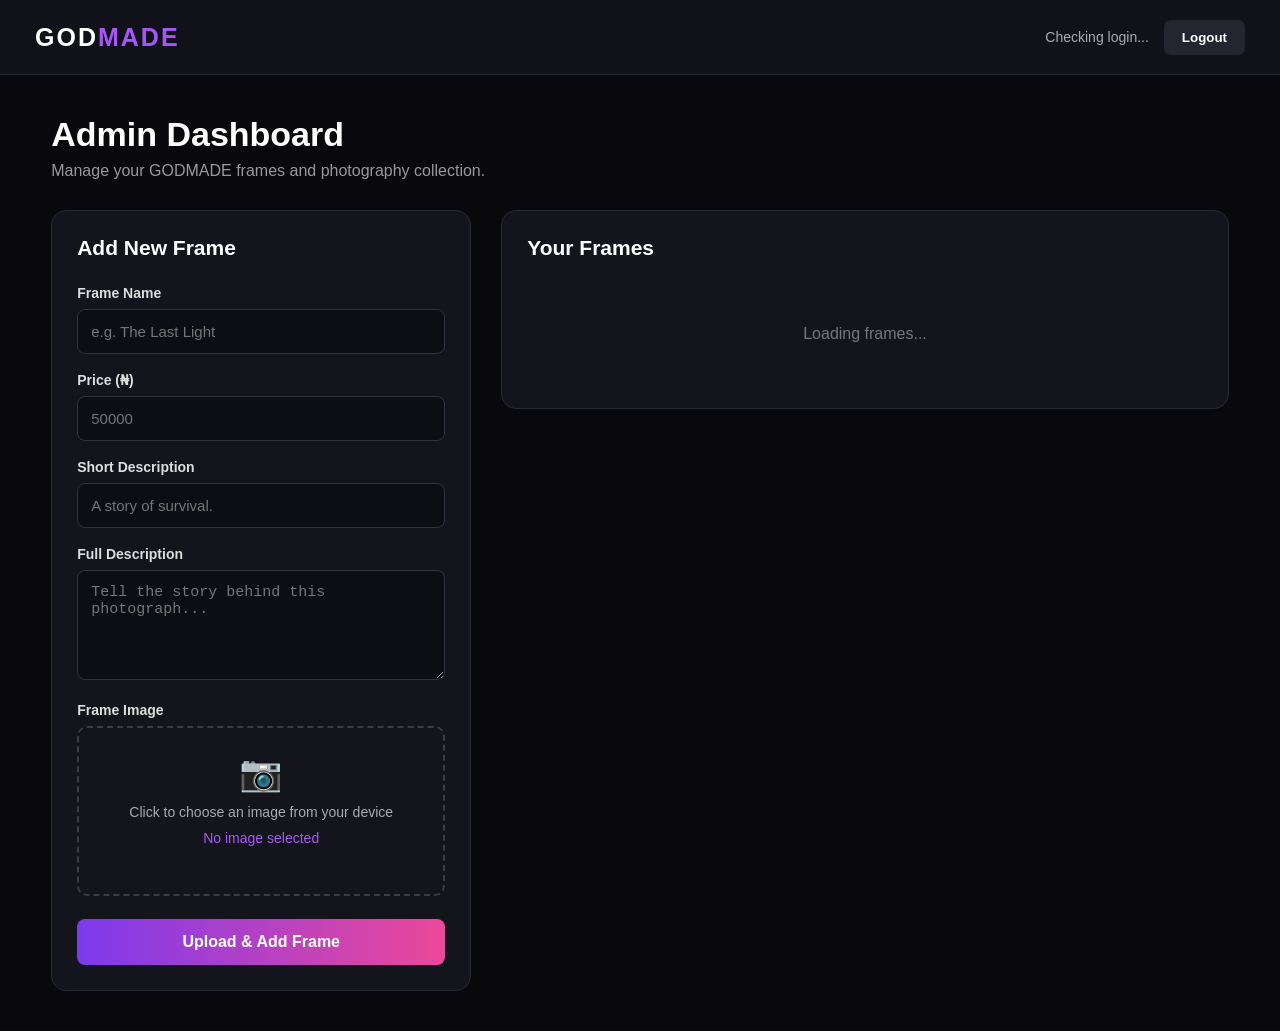
==== admin/dashboard.html @ 9c719729 "push" ====
<!DOCTYPE html>
<html lang="en">

<head>

    <meta charset="UTF-8">

    <meta
        name="viewport"
        content="width=device-width, initial-scale=1.0"
    >

    <title>GODMADE — Admin Dashboard</title>


    <style>

        * {
            box-sizing: border-box;
            margin: 0;
            padding: 0;
        }


        body {
            min-height: 100vh;
            background: #08080d;
            color: #fff;
            font-family: Arial, sans-serif;
        }


        /* =========================================
           HEADER
        ========================================= */

        header {
            height: 75px;

            display: flex;
            align-items: center;
            justify-content: space-between;

            padding: 0 35px;

            background: #11111a;

            border-bottom: 1px solid #292936;

            position: sticky;
            top: 0;

            z-index: 100;
        }


        .logo {
            font-size: 25px;
            font-weight: 800;
            letter-spacing: 2px;
        }


        .logo span {
            color: #a855f7;
        }


        .header-right {
            display: flex;
            align-items: center;
            gap: 15px;
        }


        .admin-email {
            color: #aaa;
            font-size: 14px;
        }


        .logout-btn {
            border: none;

            background: #252531;

            color: white;

            padding: 10px 18px;

            border-radius: 7px;

            cursor: pointer;

            font-weight: 600;
        }


        .logout-btn:hover {
            background: #333342;
        }


        /* =========================================
           MAIN
        ========================================= */

        main {
            width: 92%;
            max-width: 1200px;

            margin: 40px auto;
        }


        .page-title {
            margin-bottom: 30px;
        }


        .page-title h1 {
            font-size: 34px;
            margin-bottom: 8px;
        }


        .page-title p {
            color: #999;
        }


        /* =========================================
           DASHBOARD GRID
        ========================================= */

        .dashboard-grid {
            display: grid;

            grid-template-columns: 420px 1fr;

            gap: 30px;

            align-items: start;
        }


        /* =========================================
           CARDS
        ========================================= */

        .card {
            background: #14141d;

            border: 1px solid #292936;

            border-radius: 15px;

            padding: 25px;
        }


        .card h2 {
            font-size: 21px;

            margin-bottom: 25px;
        }


        /* =========================================
           FORM
        ========================================= */

        .form-group {
            margin-bottom: 18px;
        }


        label {
            display: block;

            margin-bottom: 8px;

            font-size: 14px;

            color: #ddd;

            font-weight: 600;
        }


        input,
        textarea {

            width: 100%;

            background: #0d0d14;

            border: 1px solid #33333f;

            color: white;

            border-radius: 8px;

            padding: 13px;

            font-size: 15px;

            outline: none;
        }


        input:focus,
        textarea:focus {

            border-color: #8b5cf6;
        }


        textarea {

            min-height: 110px;

            resize: vertical;
        }


        /* =========================================
           IMAGE UPLOAD BOX
        ========================================= */

        .file-upload {

            position: relative;

            display: block;

            border: 2px dashed #3b3b49;

            border-radius: 10px;

            padding: 25px 15px;

            text-align: center;

            cursor: pointer;

            transition: 0.2s;

            min-height: 170px;

            overflow: hidden;
        }


        .file-upload:hover {

            border-color: #8b5cf6;

            background: #171720;
        }


        /*
           IMPORTANT:

           The file input is invisible,
           but it covers the entire upload box.

           This makes clicking anywhere inside
           the box open the Windows file picker.
        */

        .file-upload input[type="file"] {

            position: absolute;

            inset: 0;

            width: 100%;

            height: 100%;

            opacity: 0;

            cursor: pointer;

            z-index: 20;

            padding: 0;

            border: none;
        }


        .upload-icon {

            font-size: 35px;

            margin-bottom: 10px;

            pointer-events: none;
        }


        .file-text {

            color: #aaa;

            font-size: 14px;

            pointer-events: none;
        }


        .selected-file {

            margin-top: 10px;

            color: #a855f7;

            font-size: 14px;

            word-break: break-word;

            pointer-events: none;
        }


        /* =========================================
           IMAGE PREVIEW
        ========================================= */

        .image-preview {

            display: none;

            margin-top: 15px;

            border-radius: 10px;

            overflow: hidden;

            background: #09090e;

            border: 1px solid #292936;
        }


        .image-preview img {

            width: 100%;

            max-height: 280px;

            object-fit: contain;

            display: block;
        }


        /* =========================================
           UPLOAD BUTTON
        ========================================= */

        .upload-btn {

            width: 100%;

            padding: 14px;

            border: none;

            border-radius: 8px;

            background: linear-gradient(
                90deg,
                #7c3aed,
                #ec4899
            );

            color: white;

            font-size: 16px;

            font-weight: 700;

            cursor: pointer;

            margin-top: 5px;
        }


        .upload-btn:hover {

            opacity: 0.9;
        }


        .upload-btn:disabled {

            opacity: 0.5;

            cursor: not-allowed;
        }


        /* =========================================
           PROGRESS
        ========================================= */

        .progress-container {

            display: none;

            margin-top: 18px;
        }


        .progress-text {

            display: flex;

            justify-content: space-between;

            color: #aaa;

            font-size: 13px;

            margin-bottom: 7px;
        }


        .progress-bar {

            width: 100%;

            height: 8px;

            background: #292936;

            border-radius: 10px;

            overflow: hidden;
        }


        .progress-fill {

            width: 0%;

            height: 100%;

            background: linear-gradient(
                90deg,
                #7c3aed,
                #ec4899
            );

            transition: width 0.2s;
        }


        /* =========================================
           MESSAGES
        ========================================= */

        .message {

            margin-top: 15px;

            padding: 12px;

            border-radius: 7px;

            display: none;

            font-size: 14px;

            line-height: 1.5;
        }


        .message.success {

            display: block;

            background: rgba(
                34,
                197,
                94,
                0.12
            );

            color: #4ade80;

            border: 1px solid rgba(
                34,
                197,
                94,
                0.3
            );
        }


        .message.error {

            display: block;

            background: rgba(
                239,
                68,
                68,
                0.12
            );

            color: #f87171;

            border: 1px solid rgba(
                239,
                68,
                68,
                0.3
            );
        }


        /* =========================================
           FRAMES LIST
        ========================================= */

        .frames-list {

            display: grid;

            grid-template-columns:
                repeat(2, 1fr);

            gap: 18px;
        }


        .frame-item {

            background: #0d0d14;

            border: 1px solid #292936;

            border-radius: 12px;

            overflow: hidden;
        }


        .frame-item-image {

            width: 100%;

            height: 190px;

            background: #050509;
        }


        .frame-item-image img {

            width: 100%;

            height: 100%;

            object-fit: cover;

            display: block;
        }


        .frame-item-info {

            padding: 15px;
        }


        .frame-item-info h3 {

            font-size: 17px;

            margin-bottom: 6px;
        }


        .frame-item-price {

            color: #a855f7;

            font-weight: 700;

            margin-bottom: 7px;
        }


        .frame-item-tagline {

            color: #ddd;

            font-size: 13px;

            margin-bottom: 8px;
        }


        .frame-item-description {

            color: #999;

            font-size: 13px;

            line-height: 1.5;

            margin-bottom: 15px;
        }


        /* =========================================
           DELETE
        ========================================= */

        .delete-btn {

            width: 100%;

            border: 1px solid #5c2525;

            background: #241313;

            color: #ff7777;

            padding: 9px;

            border-radius: 7px;

            cursor: pointer;
        }


        .delete-btn:hover {

            background: #351818;
        }


        /* =========================================
           EMPTY / LOADING
        ========================================= */

        .empty,
        .loading {

            color: #777;

            text-align: center;

            padding: 40px 10px;

            grid-column: 1 / -1;
        }


        /* =========================================
           RESPONSIVE
        ========================================= */

        @media (max-width: 900px) {

            .dashboard-grid {

                grid-template-columns: 1fr;
            }

        }


        @media (max-width: 600px) {

            header {

                padding: 0 15px;
            }


            .admin-email {

                display: none;
            }


            main {

                width: 94%;

                margin: 25px auto;
            }


            .page-title h1 {

                font-size: 27px;
            }


            .card {

                padding: 18px;
            }


            .frames-list {

                grid-template-columns: 1fr;
            }

        }

    </style>



<style>
.file-upload {
  position: relative;
  display: block;
  border: 2px dashed #3b3b49;
  border-radius: 10px;
  padding: 25px 15px;
  text-align: center;
  cursor: pointer;
  transition: 0.2s;
  min-height: 170px;
}

.file-upload:hover {
  border-color: #8b5cf6;
  background: #171720;
}

.file-upload input[type="file"] {
  position: absolute;
  width: 100%;
  height: 100%;
  inset: 0;
  opacity: 0;
  cursor: pointer;
  z-index: 10;
}

.upload-icon {
  font-size: 35px;
  margin-bottom: 10px;
  pointer-events: none;
}

.file-text {
  color: #aaa;
  font-size: 14px;
  pointer-events: none;
}

.selected-file {
  margin-top: 10px;
  color: #a855f7;
  font-size: 14px;
  word-break: break-word;
  pointer-events: none;
}

.image-preview {
  display: none;
  margin-top: 15px;
  border-radius: 10px;
  overflow: hidden;
  background: #09090e;
  border: 1px solid #292936;
}

.image-preview img {
  width: 100%;
  max-height: 280px;
  object-fit: contain;
  display: block;
}

</style>
</head>


<body>


    <!-- =========================================
         HEADER
    ========================================== -->

    <header>

        <div class="logo">

            GOD<span>MADE</span>

        </div>


        <div class="header-right">

            <div
                class="admin-email"
                id="adminEmail"
            >
                Checking login...
            </div>


            <button
                class="logout-btn"
                id="logoutBtn"
                type="button"
            >
                Logout
            </button>

        </div>

    </header>


    <!-- =========================================
         MAIN
    ========================================== -->

    <main>


        <div class="page-title">

            <h1>
                Admin Dashboard
            </h1>

            <p>
                Manage your GODMADE frames and photography collection.
            </p>

        </div>


        <div class="dashboard-grid">


            <!-- =========================================
                 ADD FRAME
            ========================================== -->

            <section class="card">

                <h2>
                    Add New Frame
                </h2>


                <form id="frameForm">


                    <!-- FRAME NAME -->

                    <div class="form-group">

                        <label for="frameName">
                            Frame Name
                        </label>

                        <input
                            type="text"
                            id="frameName"
                            placeholder="e.g. The Last Light"
                            required
                        >

                    </div>


                    <!-- PRICE -->

                    <div class="form-group">

                        <label for="framePrice">
                            Price (₦)
                        </label>

                        <input
                            type="number"
                            id="framePrice"
                            placeholder="50000"
                            min="0"
                            required
                        >

                    </div>


                    <!-- SHORT DESCRIPTION -->

                    <div class="form-group">

                        <label for="frameTagline">
                            Short Description
                        </label>

                        <input
                            type="text"
                            id="frameTagline"
                            placeholder="A story of survival."
                            required
                        >

                    </div>


                    <!-- FULL DESCRIPTION -->

                    <div class="form-group">

                        <label for="frameDescription">
                            Full Description
                        </label>

                        <textarea
                            id="frameDescription"
                            placeholder="Tell the story behind this photograph..."
                            required
                        ></textarea>

                    </div>


                    <!-- =====================================
                         FRAME IMAGE
                    ====================================== -->

                    <div class="form-group">

                        <label for="frameImage">
                            Frame Image
                        </label>


                        <div
                            class="file-upload"
                            id="fileUploadBox"
                        >


                            <!-- REAL FILE INPUT -->

                            <input
                                type="file"
                                id="frameImage"
                                accept="image/jpeg,image/png,image/webp,image/jpg"
                                required
                            >


                            <div class="upload-icon">
                                📷
                            </div>


                            <div class="file-text">
                                Click to choose an image from your device
                            </div>


                            <div
                                class="selected-file"
                                id="selectedFile"
                            >
                                No image selected
                            </div>


                        </div>


                        <!-- IMAGE PREVIEW -->

                        <div
                            class="image-preview"
                            id="imagePreview"
                        >

                            <img
                                id="previewImage"
                                src=""
                                alt="Image Preview"
                            >

                        </div>

                    </div>


                    <!-- =====================================
                         UPLOAD BUTTON
                    ====================================== -->

                    <button
                        type="submit"
                        class="upload-btn"
                        id="uploadBtn"
                    >
                        Upload &amp; Add Frame
                    </button>


                    <!-- =====================================
                         PROGRESS
                    ====================================== -->

                    <div
                        class="progress-container"
                        id="progressContainer"
                    >

                        <div class="progress-text">

                            <span id="progressStatus">
                                Preparing...
                            </span>

                            <span id="progressPercent">
                                0%
                            </span>

                        </div>


                        <div class="progress-bar">

                            <div
                                class="progress-fill"
                                id="progressFill"
                            ></div>

                        </div>

                    </div>


                    <!-- =====================================
                         MESSAGE
                    ====================================== -->

                    <div
                        class="message"
                        id="message"
                    ></div>


                </form>

            </section>


            <!-- =========================================
                 EXISTING FRAMES
            ========================================== -->

            <section class="card">

                <h2>
                    Your Frames
                </h2>


                <div
                    class="frames-list"
                    id="framesList"
                >

                    <div class="loading">
                        Loading frames...
                    </div>

                </div>

            </section>


        </div>

    </main>


    <!-- =========================================
         ADMIN JAVASCRIPT
    ========================================== -->

    <script
        type="module"
        src="../js/admin.js"
    ></script>


</body>

</html>
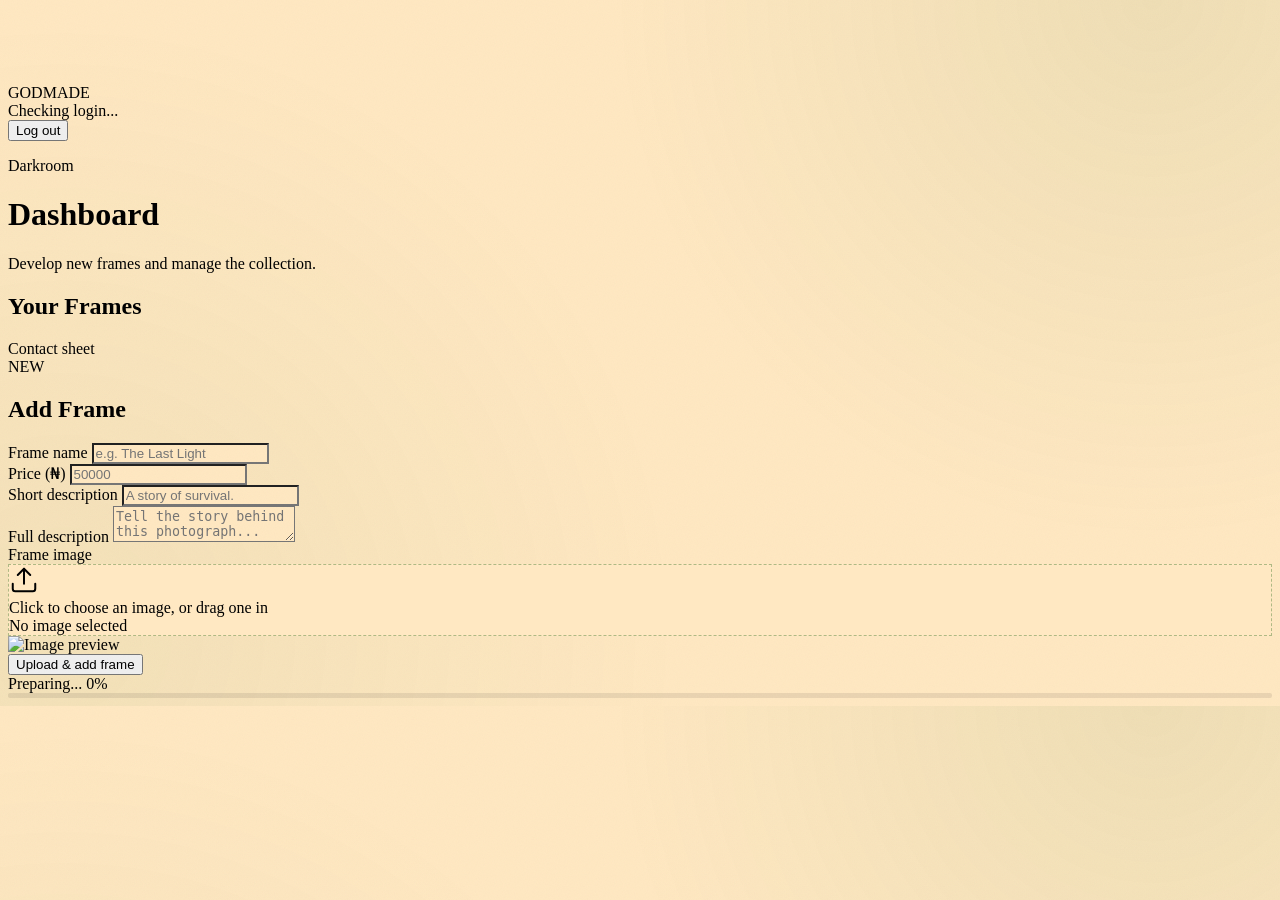
==== commit dbbacff3: "push" ====
--- a/admin/dashboard.html
+++ b/admin/dashboard.html
@@ -1,1112 +1,747 @@
- <!DOCTYPE html>
+<!DOCTYPE html>
 <html lang="en">
-
 <head>
-
-    <meta charset="UTF-8">
-
-    <meta
-        name="viewport"
-        content="width=device-width, initial-scale=1.0"
-    >
-
-    <title>GODMADE — Admin Dashboard</title>
-
-
-    <style>
-
-        * {
-            box-sizing: border-box;
-            margin: 0;
-            padding: 0;
-        }
-
-
-        body {
-            min-height: 100vh;
-            background: #08080d;
-            color: #fff;
-            font-family: Arial, sans-serif;
-        }
-
-
-        /* =========================================
-           HEADER
-        ========================================= */
-
-        header {
-            height: 75px;
-
-            display: flex;
-            align-items: center;
-            justify-content: space-between;
-
-            padding: 0 35px;
-
-            background: #11111a;
-
-            border-bottom: 1px solid #292936;
-
-            position: sticky;
-            top: 0;
-
-            z-index: 100;
-        }
-
-
-        .logo {
-            font-size: 25px;
-            font-weight: 800;
-            letter-spacing: 2px;
-        }
-
-
-        .logo span {
-            color: #a855f7;
-        }
-
-
-        .header-right {
-            display: flex;
-            align-items: center;
-            gap: 15px;
-        }
-
-
-        .admin-email {
-            color: #aaa;
-            font-size: 14px;
-        }
-
-
-        .logout-btn {
-            border: none;
-
-            background: #252531;
-
-            color: white;
-
-            padding: 10px 18px;
-
-            border-radius: 7px;
-
-            cursor: pointer;
-
-            font-weight: 600;
-        }
-
-
-        .logout-btn:hover {
-            background: #333342;
-        }
-
-
-        /* =========================================
-           MAIN
-        ========================================= */
-
-        main {
-            width: 92%;
-            max-width: 1200px;
-
-            margin: 40px auto;
-        }
-
-
-        .page-title {
-            margin-bottom: 30px;
-        }
-
-
-        .page-title h1 {
-            font-size: 34px;
-            margin-bottom: 8px;
-        }
-
-
-        .page-title p {
-            color: #999;
-        }
-
-
-        /* =========================================
-           DASHBOARD GRID
-        ========================================= */
-
-        .dashboard-grid {
-            display: grid;
-
-            grid-template-columns: 420px 1fr;
-
-            gap: 30px;
-
-            align-items: start;
-        }
-
-
-        /* =========================================
-           CARDS
-        ========================================= */
-
-        .card {
-            background: #14141d;
-
-            border: 1px solid #292936;
-
-            border-radius: 15px;
-
-            padding: 25px;
-        }
-
-
-        .card h2 {
-            font-size: 21px;
-
-            margin-bottom: 25px;
-        }
-
-
-        /* =========================================
-           FORM
-        ========================================= */
-
-        .form-group {
-            margin-bottom: 18px;
-        }
-
-
-        label {
-            display: block;
-
-            margin-bottom: 8px;
-
-            font-size: 14px;
-
-            color: #ddd;
-
-            font-weight: 600;
-        }
-
-
-        input,
-        textarea {
-
-            width: 100%;
-
-            background: #0d0d14;
-
-            border: 1px solid #33333f;
-
-            color: white;
-
-            border-radius: 8px;
-
-            padding: 13px;
-
-            font-size: 15px;
-
-            outline: none;
-        }
-
-
-        input:focus,
-        textarea:focus {
-
-            border-color: #8b5cf6;
-        }
-
-
-        textarea {
-
-            min-height: 110px;
-
-            resize: vertical;
-        }
-
-
-        /* =========================================
-           IMAGE UPLOAD BOX
-        ========================================= */
-
-        .file-upload {
-
-            position: relative;
-
-            display: block;
-
-            border: 2px dashed #3b3b49;
-
-            border-radius: 10px;
-
-            padding: 25px 15px;
-
-            text-align: center;
-
-            cursor: pointer;
-
-            transition: 0.2s;
-
-            min-height: 170px;
-
-            overflow: hidden;
-        }
-
-
-        .file-upload:hover {
-
-            border-color: #8b5cf6;
-
-            background: #171720;
-        }
-
-
-        /*
-           IMPORTANT:
-
-           The file input is invisible,
-           but it covers the entire upload box.
-
-           This makes clicking anywhere inside
-           the box open the Windows file picker.
-        */
-
-        .file-upload input[type="file"] {
-
-            position: absolute;
-
-            inset: 0;
-
-            width: 100%;
-
-            height: 100%;
-
-            opacity: 0;
-
-            cursor: pointer;
-
-            z-index: 20;
-
-            padding: 0;
-
-            border: none;
-        }
-
-
-        .upload-icon {
-
-            font-size: 35px;
-
-            margin-bottom: 10px;
-
-            pointer-events: none;
-        }
-
-
-        .file-text {
-
-            color: #aaa;
-
-            font-size: 14px;
-
-            pointer-events: none;
-        }
-
-
-        .selected-file {
-
-            margin-top: 10px;
-
-            color: #a855f7;
-
-            font-size: 14px;
-
-            word-break: break-word;
-
-            pointer-events: none;
-        }
-
-
-        /* =========================================
-           IMAGE PREVIEW
-        ========================================= */
-
-        .image-preview {
-
-            display: none;
-
-            margin-top: 15px;
-
-            border-radius: 10px;
-
-            overflow: hidden;
-
-            background: #09090e;
-
-            border: 1px solid #292936;
-        }
-
-
-        .image-preview img {
-
-            width: 100%;
-
-            max-height: 280px;
-
-            object-fit: contain;
-
-            display: block;
-        }
-
-
-        /* =========================================
-           UPLOAD BUTTON
-        ========================================= */
-
-        .upload-btn {
-
-            width: 100%;
-
-            padding: 14px;
-
-            border: none;
-
-            border-radius: 8px;
-
-            background: linear-gradient(
-                90deg,
-                #7c3aed,
-                #ec4899
-            );
-
-            color: white;
-
-            font-size: 16px;
-
-            font-weight: 700;
-
-            cursor: pointer;
-
-            margin-top: 5px;
-        }
-
-
-        .upload-btn:hover {
-
-            opacity: 0.9;
-        }
-
-
-        .upload-btn:disabled {
-
-            opacity: 0.5;
-
-            cursor: not-allowed;
-        }
-
-
-        /* =========================================
-           PROGRESS
-        ========================================= */
-
-        .progress-container {
-
-            display: none;
-
-            margin-top: 18px;
-        }
-
-
-        .progress-text {
-
-            display: flex;
-
-            justify-content: space-between;
-
-            color: #aaa;
-
-            font-size: 13px;
-
-            margin-bottom: 7px;
-        }
-
-
-        .progress-bar {
-
-            width: 100%;
-
-            height: 8px;
-
-            background: #292936;
-
-            border-radius: 10px;
-
-            overflow: hidden;
-        }
-
-
-        .progress-fill {
-
-            width: 0%;
-
-            height: 100%;
-
-            background: linear-gradient(
-                90deg,
-                #7c3aed,
-                #ec4899
-            );
-
-            transition: width 0.2s;
-        }
-
-
-        /* =========================================
-           MESSAGES
-        ========================================= */
-
-        .message {
-
-            margin-top: 15px;
-
-            padding: 12px;
-
-            border-radius: 7px;
-
-            display: none;
-
-            font-size: 14px;
-
-            line-height: 1.5;
-        }
-
-
-        .message.success {
-
-            display: block;
-
-            background: rgba(
-                34,
-                197,
-                94,
-                0.12
-            );
-
-            color: #4ade80;
-
-            border: 1px solid rgba(
-                34,
-                197,
-                94,
-                0.3
-            );
-        }
-
-
-        .message.error {
-
-            display: block;
-
-            background: rgba(
-                239,
-                68,
-                68,
-                0.12
-            );
-
-            color: #f87171;
-
-            border: 1px solid rgba(
-                239,
-                68,
-                68,
-                0.3
-            );
-        }
-
-
-        /* =========================================
-           FRAMES LIST
-        ========================================= */
-
-        .frames-list {
-
-            display: grid;
-
-            grid-template-columns:
-                repeat(2, 1fr);
-
-            gap: 18px;
-        }
-
-
-        .frame-item {
-
-            background: #0d0d14;
-
-            border: 1px solid #292936;
-
-            border-radius: 12px;
-
-            overflow: hidden;
-        }
-
-
-        .frame-item-image {
-
-            width: 100%;
-
-            height: 190px;
-
-            background: #050509;
-        }
-
-
-        .frame-item-image img {
-
-            width: 100%;
-
-            height: 100%;
-
-            object-fit: cover;
-
-            display: block;
-        }
-
-
-        .frame-item-info {
-
-            padding: 15px;
-        }
-
-
-        .frame-item-info h3 {
-
-            font-size: 17px;
-
-            margin-bottom: 6px;
-        }
-
-
-        .frame-item-price {
-
-            color: #a855f7;
-
-            font-weight: 700;
-
-            margin-bottom: 7px;
-        }
-
-
-        .frame-item-tagline {
-
-            color: #ddd;
-
-            font-size: 13px;
-
-            margin-bottom: 8px;
-        }
-
-
-        .frame-item-description {
-
-            color: #999;
-
-            font-size: 13px;
-
-            line-height: 1.5;
-
-            margin-bottom: 15px;
-        }
-
-
-        /* =========================================
-           DELETE
-        ========================================= */
-
-        .delete-btn {
-
-            width: 100%;
-
-            border: 1px solid #5c2525;
-
-            background: #241313;
-
-            color: #ff7777;
-
-            padding: 9px;
-
-            border-radius: 7px;
-
-            cursor: pointer;
-        }
-
-
-        .delete-btn:hover {
-
-            background: #351818;
-        }
-
-
-        /* =========================================
-           EMPTY / LOADING
-        ========================================= */
-
-        .empty,
-        .loading {
-
-            color: #777;
-
-            text-align: center;
-
-            padding: 40px 10px;
-
-            grid-column: 1 / -1;
-        }
-
-
-        /* =========================================
-           RESPONSIVE
-        ========================================= */
-
-        @media (max-width: 900px) {
-
-            .dashboard-grid {
-
-                grid-template-columns: 1fr;
-            }
-
-        }
-
-
-        @media (max-width: 600px) {
-
-            header {
-
-                padding: 0 15px;
-            }
-
-
-            .admin-email {
-
-                display: none;
-            }
-
-
-            main {
-
-                width: 94%;
-
-                margin: 25px auto;
-            }
-
-
-            .page-title h1 {
-
-                font-size: 27px;
-            }
-
-
-            .card {
-
-                padding: 18px;
-            }
-
-
-            .frames-list {
-
-                grid-template-columns: 1fr;
-            }
-
-        }
-
-    </style>
-
-
+<meta charset="UTF-8">
+<meta name="viewport" content="width=device-width, initial-scale=1.0">
+
+<title>GODMADE — Admin Dashboard</title>
+
+<script src="https://cdn.tailwindcss.com"></script>
+
+<script>
+  tailwind.config = {
+    theme: {
+      extend: {
+        colors: {
+          moss: '#628B48',
+          leaf: '#6AB547',
+          cream: '#FFE8C2',
+          clay: '#F0A868',
+          umber: '#362C28',
+        },
+
+        fontFamily: {
+          serif: ['"Playfair Display"', 'Georgia', 'serif'],
+          sans: ['"Inter"', 'system-ui', 'sans-serif'],
+        },
+      }
+    }
+  }
+</script>
+
+<link rel="preconnect" href="https://fonts.googleapis.com">
+
+<link
+  href="https://fonts.googleapis.com/css2?family=Playfair+Display:ital,wght@0,500;0,600;0,700;1,500&family=Inter:wght@400;500;600;700&display=swap"
+  rel="stylesheet"
+>
+
+<script src="https://cdn.jsdelivr.net/npm/animejs@3.2.1/lib/anime.min.js"></script>
 
 <style>
-.file-upload {
-  position: relative;
-  display: block;
-  border: 2px dashed #3b3b49;
-  border-radius: 10px;
-  padding: 25px 15px;
-  text-align: center;
-  cursor: pointer;
-  transition: 0.2s;
-  min-height: 170px;
-}
-
-.file-upload:hover {
-  border-color: #8b5cf6;
-  background: #171720;
-}
-
-.file-upload input[type="file"] {
-  position: absolute;
-  width: 100%;
-  height: 100%;
-  inset: 0;
-  opacity: 0;
-  cursor: pointer;
-  z-index: 10;
-}
-
-.upload-icon {
-  font-size: 35px;
-  margin-bottom: 10px;
-  pointer-events: none;
-}
-
-.file-text {
-  color: #aaa;
-  font-size: 14px;
-  pointer-events: none;
-}
-
-.selected-file {
-  margin-top: 10px;
-  color: #a855f7;
-  font-size: 14px;
-  word-break: break-word;
-  pointer-events: none;
-}
-
-.image-preview {
-  display: none;
-  margin-top: 15px;
-  border-radius: 10px;
-  overflow: hidden;
-  background: #09090e;
-  border: 1px solid #292936;
-}
-
-.image-preview img {
-  width: 100%;
-  max-height: 280px;
-  object-fit: contain;
-  display: block;
-}
+
+  /* =========================================================
+     PAGE
+  ========================================================= */
+
+  body {
+    background-color: #FFE8C2;
+
+    background-image:
+      radial-gradient(
+        circle at 90% 0%,
+        rgba(98,139,72,0.10) 0%,
+        transparent 40%
+      ),
+      radial-gradient(
+        circle at 5% 90%,
+        rgba(98,139,72,0.08) 0%,
+        transparent 45%
+      );
+
+    padding-top: 76px;
+  }
+
+
+  /* =========================================================
+     GRAIN
+  ========================================================= */
+
+  .grain {
+    position: fixed;
+    inset: 0;
+
+    pointer-events: none;
+
+    z-index: 0;
+
+    opacity: 0.04;
+
+    mix-blend-mode: multiply;
+
+    background-image:
+      url("data:image/svg+xml,%3Csvg xmlns='http://www.w3.org/2000/svg' width='120' height='120'%3E%3Cfilter id='n'%3E%3CfeTurbulence type='fractalNoise' baseFrequency='0.9' numOctaves='2' stitchTiles='stitch'/%3E%3C/filter%3E%3Crect width='100%25' height='100%25' filter='url(%23n)'/%3E%3C/svg%3E");
+  }
+
+
+  /* =========================================================
+     INPUTS
+  ========================================================= */
+
+  .field-input {
+    background: #FFE8C2;
+  }
+
+  .field-input:focus {
+    box-shadow: 0 0 0 2px #628B47;
+    border-color: #628B47 !important;
+  }
+
+
+  /* =========================================================
+     UPLOAD AREA
+  ========================================================= */
+
+  .upload-box {
+    position: relative;
+
+    border: 1.5px dashed rgba(98,139,72,0.5);
+
+    background: #FFE8C2;
+
+    transition:
+      border-color 0.25s ease,
+      box-shadow 0.25s ease;
+  }
+
+  .upload-box.drag-over,
+  .upload-box:hover {
+    border-color: #628B47;
+
+    box-shadow:
+      0 0 0 3px rgba(98,139,72,0.12);
+  }
+
+  .upload-box input[type="file"] {
+    position: absolute;
+
+    inset: 0;
+
+    width: 100%;
+    height: 100%;
+
+    opacity: 0;
+
+    cursor: pointer;
+
+    z-index: 20;
+  }
+
+
+  /* =========================================================
+     UPLOAD PROGRESS
+  ========================================================= */
+
+  .exposure-track {
+    width: 100%;
+
+    height: 5px;
+
+    background: rgba(54,44,40,0.10);
+
+    border-radius: 2px;
+
+    overflow: hidden;
+  }
+
+  .exposure-fill {
+    height: 100%;
+
+    width: 0%;
+
+    background: #628B48;
+
+    transition: width 0.25s ease;
+  }
+
+
+  /* =========================================================
+     FRAME CARDS
+  ========================================================= */
+
+  .contact-frame {
+    background: rgba(255,255,255,0.42);
+
+    border:
+      1px solid rgba(54,44,40,0.10);
+
+    transition:
+      transform 0.2s ease,
+      box-shadow 0.2s ease;
+  }
+
+  .contact-frame:hover {
+    transform: translateY(-2px);
+
+    box-shadow:
+      0 8px 24px rgba(54,44,40,0.08);
+  }
+
+  .contact-frame img {
+    filter:
+      sepia(0.06)
+      contrast(1.02);
+  }
+
+
+  /* =========================================================
+     DELETE UI
+  ========================================================= */
+
+  .delete-btn {
+    width: 100%;
+    display: flex;
+    align-items: center;
+    justify-content: center;
+    gap: 0.5rem;
+    padding: 0.65rem 0.9rem;
+    border: 1px solid rgba(54,44,40,0.18);
+    border-radius: 2px;
+    background: transparent;
+    color: rgba(54,44,40,0.72);
+    font-size: 13px;
+    font-weight: 500;
+    cursor: pointer;
+    transition: background-color 0.2s ease, border-color 0.2s ease, color 0.2s ease;
+  }
+
+  .delete-btn:hover {
+    border-color: #F0A868;
+    background: rgba(240,168,104,0.12);
+    color: #362C28;
+  }
+
+  .delete-confirm-row {
+    display: none;
+    align-items: center;
+    gap: 0.5rem;
+    margin-top: 0.65rem;
+    padding: 0.65rem;
+    border: 1px solid rgba(240,168,104,0.45);
+    background: rgba(240,168,104,0.10);
+    border-radius: 2px;
+  }
+
+  .delete-confirm-row.active {
+    display: flex;
+  }
+
+  .delete-confirm-cancel {
+    border: 0;
+    background: transparent;
+    color: rgba(54,44,40,0.55);
+    font-size: 12px;
+    font-weight: 600;
+    padding: 0.4rem 0.5rem;
+    cursor: pointer;
+  }
+
+  .delete-confirm-cancel:hover {
+    color: #362C28;
+  }
+
+  .delete-confirm-submit {
+    border: 0;
+    background: #F0A868;
+    color: #362C28;
+    font-size: 12px;
+    font-weight: 700;
+    padding: 0.4rem 0.75rem;
+    border-radius: 2px;
+    cursor: pointer;
+  }
+
+  .delete-confirm-submit:hover {
+    background: #E79A5A;
+  }
+
+
+  /* =========================================================
+     SELECTION
+  ========================================================= */
+
+  ::selection {
+    background: #6AB547;
+
+    color: #FFE8C2;
+  }
 
 </style>
 </head>
 
 
-<body>
-
-
-    <!-- =========================================
-         HEADER
-    ========================================== -->
-
-    <header>
-
-        <div class="logo">
-
-            GOD<span>MADE</span>
+<body class="min-h-screen font-sans text-umber">
+
+<div class="grain"></div>
+
+
+<!-- =========================================================
+     FIXED HEADER
+========================================================= -->
+
+<header
+  class="fixed top-0 left-0 right-0 z-50 bg-cream border-b border-umber/10 shadow-sm"
+>
+
+  <div
+    class="max-w-[1200px] mx-auto px-6 sm:px-8 h-[76px] flex items-center justify-between"
+  >
+
+    <div
+      class="font-serif font-semibold text-[22px] tracking-[0.08em] text-umber"
+    >
+      GOD<span class="text-moss">MADE</span>
+    </div>
+
+
+    <div class="flex items-center gap-4">
+
+      <div
+        id="adminEmail"
+        class="hidden sm:block text-[13px] text-umber/50 tracking-wide"
+      >
+        Checking login...
+      </div>
+
+
+      <button
+        id="logoutBtn"
+        type="button"
+        class="border border-umber/20 hover:border-umber/40 hover:bg-umber/5 text-umber text-[13px] font-medium tracking-wide px-4 py-2 rounded-sm transition-colors"
+      >
+        Log out
+      </button>
+
+    </div>
+
+  </div>
+
+</header>
+
+
+
+<!-- =========================================================
+     MAIN
+========================================================= -->
+
+<main
+  class="relative z-10 max-w-[1200px] mx-auto px-6 sm:px-8 py-10 sm:py-12"
+>
+
+
+  <!-- PAGE INTRO -->
+
+  <div class="mb-10">
+
+    <p
+      class="text-[12px] tracking-[0.35em] uppercase text-moss mb-2"
+    >
+      Darkroom
+    </p>
+
+    <h1
+      class="font-serif font-semibold text-[36px] sm:text-[42px] text-umber leading-tight"
+    >
+      Dashboard
+    </h1>
+
+    <p
+      class="text-umber/55 text-[15px] mt-2"
+    >
+      Develop new frames and manage the collection.
+    </p>
+
+  </div>
+
+
+
+  <div class="flex flex-col gap-8">
+
+
+    <!-- =====================================================
+         YOUR FRAMES
+    ====================================================== -->
+
+    <section
+      class="bg-white/40 border border-umber/12 rounded-sm p-7 sm:p-8"
+    >
+
+      <div class="flex items-center gap-3 mb-7">
+
+        <h2
+          class="font-serif text-[21px] text-umber"
+        >
+          Your Frames
+        </h2>
+
+        <div
+          class="h-px flex-1 bg-umber/10"
+        ></div>
+
+        <span
+          class="text-[11px] tracking-[0.2em] uppercase text-moss/70"
+          id="frameCount"
+        >
+          Contact sheet
+        </span>
+
+      </div>
+
+
+      <div
+        class="grid grid-cols-1 sm:grid-cols-2 lg:grid-cols-3 gap-5"
+        id="framesList"
+      ></div>
+
+    </section>
+
+
+
+    <!-- =====================================================
+         ADD FRAME
+    ====================================================== -->
+
+    <section
+      class="bg-white/40 border border-umber/12 rounded-sm p-7 sm:p-8"
+    >
+
+      <div class="flex items-center gap-3 mb-7">
+
+        <span
+          class="text-[11px] tracking-[0.3em] uppercase text-moss font-semibold"
+        >
+          NEW
+        </span>
+
+        <div
+          class="h-px flex-1 bg-umber/10"
+        ></div>
+
+        <h2
+          class="font-serif text-[21px] text-umber"
+        >
+          Add Frame
+        </h2>
+
+      </div>
+
+
+      <!-- FORM -->
+
+      <form
+        id="frameForm"
+        class="grid grid-cols-1 lg:grid-cols-2 gap-x-8 gap-y-5"
+        novalidate
+      >
+
+
+        <!-- FRAME NAME -->
+
+        <div>
+
+          <label
+            for="frameName"
+            class="block text-[11px] tracking-[0.15em] uppercase text-umber/60 mb-2"
+          >
+            Frame name
+          </label>
+
+          <input
+            type="text"
+            id="frameName"
+            placeholder="e.g. The Last Light"
+            required
+            class="field-input w-full px-4 py-3 rounded-sm border border-umber/20 text-umber placeholder-umber/30 text-[15px] outline-none transition-shadow"
+          >
 
         </div>
 
 
-        <div class="header-right">
+
+        <!-- PRICE -->
+
+        <div>
+
+          <label
+            for="framePrice"
+            class="block text-[11px] tracking-[0.15em] uppercase text-umber/60 mb-2"
+          >
+            Price (₦)
+          </label>
+
+          <input
+            type="number"
+            id="framePrice"
+            placeholder="50000"
+            min="0"
+            required
+            class="field-input w-full px-4 py-3 rounded-sm border border-umber/20 text-umber placeholder-umber/30 text-[15px] outline-none transition-shadow"
+          >
+
+        </div>
+
+
+
+        <!-- TAGLINE -->
+
+        <div class="lg:col-span-2">
+
+          <label
+            for="frameTagline"
+            class="block text-[11px] tracking-[0.15em] uppercase text-umber/60 mb-2"
+          >
+            Short description
+          </label>
+
+          <input
+            type="text"
+            id="frameTagline"
+            placeholder="A story of survival."
+            required
+            class="field-input w-full px-4 py-3 rounded-sm border border-umber/20 text-umber placeholder-umber/30 text-[15px] outline-none transition-shadow"
+          >
+
+        </div>
+
+
+
+        <!-- DESCRIPTION -->
+
+        <div class="lg:col-span-2">
+
+          <label
+            for="frameDescription"
+            class="block text-[11px] tracking-[0.15em] uppercase text-umber/60 mb-2"
+          >
+            Full description
+          </label>
+
+          <textarea
+            id="frameDescription"
+            placeholder="Tell the story behind this photograph..."
+            required
+            class="field-input w-full px-4 py-3 rounded-sm border border-umber/20 text-umber placeholder-umber/30 text-[15px] outline-none transition-shadow min-h-[110px] resize-y"
+          ></textarea>
+
+        </div>
+
+
+
+        <!-- =================================================
+             IMAGE UPLOAD
+        ================================================== -->
+
+        <div class="lg:col-span-2">
+
+          <label
+            for="frameImage"
+            class="block text-[11px] tracking-[0.15em] uppercase text-umber/60 mb-2"
+          >
+            Frame image
+          </label>
+
+
+          <div
+            class="upload-box rounded-sm px-4 py-8 text-center min-h-[160px] flex flex-col items-center justify-center"
+            id="fileUploadBox"
+          >
+
+            <input
+              type="file"
+              id="frameImage"
+              accept="image/jpeg,image/png,image/webp,image/jpg"
+              required
+            >
+
+
+            <!-- STATIC UPLOAD ICON -->
+
+            <svg
+              width="30"
+              height="30"
+              viewBox="0 0 24 24"
+              fill="none"
+              stroke="currentColor"
+              stroke-width="1.6"
+              stroke-linecap="round"
+              stroke-linejoin="round"
+              class="mb-3 text-moss pointer-events-none"
+              aria-hidden="true"
+            >
+
+              <path
+                d="M21 15v4a2 2 0 0 1-2 2H5a2 2 0 0 1-2-2v-4"
+              ></path>
+
+              <polyline
+                points="17 8 12 3 7 8"
+              ></polyline>
+
+              <line
+                x1="12"
+                y1="3"
+                x2="12"
+                y2="15"
+              ></line>
+
+            </svg>
+
 
             <div
-                class="admin-email"
-                id="adminEmail"
+              class="text-[13px] text-umber/55 pointer-events-none"
             >
-                Checking login...
+              Click to choose an image, or drag one in
             </div>
 
 
-            <button
-                class="logout-btn"
-                id="logoutBtn"
-                type="button"
+            <div
+              class="text-[13px] text-moss font-medium mt-2 pointer-events-none"
+              id="selectedFile"
             >
-                Logout
-            </button>
+              No image selected
+            </div>
+
+          </div>
+
+
+          <!-- IMAGE PREVIEW -->
+
+          <div
+            class="hidden mt-3 rounded-sm overflow-hidden border border-umber/15 bg-umber/5"
+            id="imagePreview"
+          >
+
+            <img
+              id="previewImage"
+              src=""
+              alt="Image preview"
+              class="w-full max-h-[280px] object-contain block"
+            >
+
+          </div>
 
         </div>
 
-    </header>
-
-
-    <!-- =========================================
-         MAIN
-    ========================================== -->
-
-    <main>
-
-
-        <div class="page-title">
-
-            <h1>
-                Admin Dashboard
-            </h1>
-
-            <p>
-                Manage your GODMADE frames and photography collection.
-            </p>
+
+
+        <!-- =================================================
+             UPLOAD BUTTON
+        ================================================== -->
+
+        <button
+          type="submit"
+          id="uploadBtn"
+          class="lg:col-span-2 w-full mt-1 py-3 rounded-sm bg-moss hover:bg-leaf disabled:opacity-50 disabled:cursor-not-allowed text-cream font-semibold text-[14px] tracking-[0.05em] uppercase transition-colors"
+        >
+          Upload &amp; add frame
+        </button>
+
+
+
+        <!-- =================================================
+             PROGRESS
+        ================================================== -->
+
+        <div
+          class="hidden lg:col-span-2"
+          id="progressContainer"
+        >
+
+          <div
+            class="flex justify-between text-[12px] text-umber/55 mb-2"
+          >
+
+            <span id="progressStatus">
+              Preparing...
+            </span>
+
+            <span id="progressPercent">
+              0%
+            </span>
+
+          </div>
+
+
+          <div class="exposure-track">
+
+            <div
+              class="exposure-fill"
+              id="progressFill"
+            ></div>
+
+          </div>
 
         </div>
 
 
-        <div class="dashboard-grid">
-
-
-            <!-- =========================================
-                 ADD FRAME
-            ========================================== -->
-
-            <section class="card">
-
-                <h2>
-                    Add New Frame
-                </h2>
-
-
-                <form id="frameForm">
-
-
-                    <!-- FRAME NAME -->
-
-                    <div class="form-group">
-
-                        <label for="frameName">
-                            Frame Name
-                        </label>
-
-                        <input
-                            type="text"
-                            id="frameName"
-                            placeholder="e.g. The Last Light"
-                            required
-                        >
-
-                    </div>
-
-
-                    <!-- PRICE -->
-
-                    <div class="form-group">
-
-                        <label for="framePrice">
-                            Price (₦)
-                        </label>
-
-                        <input
-                            type="number"
-                            id="framePrice"
-                            placeholder="50000"
-                            min="0"
-                            required
-                        >
-
-                    </div>
-
-
-                    <!-- SHORT DESCRIPTION -->
-
-                    <div class="form-group">
-
-                        <label for="frameTagline">
-                            Short Description
-                        </label>
-
-                        <input
-                            type="text"
-                            id="frameTagline"
-                            placeholder="A story of survival."
-                            required
-                        >
-
-                    </div>
-
-
-                    <!-- FULL DESCRIPTION -->
-
-                    <div class="form-group">
-
-                        <label for="frameDescription">
-                            Full Description
-                        </label>
-
-                        <textarea
-                            id="frameDescription"
-                            placeholder="Tell the story behind this photograph..."
-                            required
-                        ></textarea>
-
-                    </div>
-
-
-                    <!-- =====================================
-                         FRAME IMAGE
-                    ====================================== -->
-
-                    <div class="form-group">
-
-                        <label for="frameImage">
-                            Frame Image
-                        </label>
-
-
-                        <div
-                            class="file-upload"
-                            id="fileUploadBox"
-                        >
-
-
-                            <!-- REAL FILE INPUT -->
-
-                            <input
-                                type="file"
-                                id="frameImage"
-                                accept="image/jpeg,image/png,image/webp,image/jpg"
-                                required
-                            >
-
-
-                            <div class="upload-icon">
-                                📷
-                            </div>
-
-
-                            <div class="file-text">
-                                Click to choose an image from your device
-                            </div>
-
-
-                            <div
-                                class="selected-file"
-                                id="selectedFile"
-                            >
-                                No image selected
-                            </div>
-
-
-                        </div>
-
-
-                        <!-- IMAGE PREVIEW -->
-
-                        <div
-                            class="image-preview"
-                            id="imagePreview"
-                        >
-
-                            <img
-                                id="previewImage"
-                                src=""
-                                alt="Image Preview"
-                            >
-
-                        </div>
-
-                    </div>
-
-
-                    <!-- =====================================
-                         UPLOAD BUTTON
-                    ====================================== -->
-
-                    <button
-                        type="submit"
-                        class="upload-btn"
-                        id="uploadBtn"
-                    >
-                        Upload &amp; Add Frame
-                    </button>
-
-
-                    <!-- =====================================
-                         PROGRESS
-                    ====================================== -->
-
-                    <div
-                        class="progress-container"
-                        id="progressContainer"
-                    >
-
-                        <div class="progress-text">
-
-                            <span id="progressStatus">
-                                Preparing...
-                            </span>
-
-                            <span id="progressPercent">
-                                0%
-                            </span>
-
-                        </div>
-
-
-                        <div class="progress-bar">
-
-                            <div
-                                class="progress-fill"
-                                id="progressFill"
-                            ></div>
-
-                        </div>
-
-                    </div>
-
-
-                    <!-- =====================================
-                         MESSAGE
-                    ====================================== -->
-
-                    <div
-                        class="message"
-                        id="message"
-                    ></div>
-
-
-                </form>
-
-            </section>
-
-
-            <!-- =========================================
-                 EXISTING FRAMES
-            ========================================== -->
-
-            <section class="card">
-
-                <h2>
-                    Your Frames
-                </h2>
-
-
-                <div
-                    class="frames-list"
-                    id="framesList"
-                >
-
-                    <div class="loading">
-                        Loading frames...
-                    </div>
-
-                </div>
-
-            </section>
-
-
-        </div>
-
-    </main>
-
-
-    <!-- =========================================
-         ADMIN JAVASCRIPT
-    ========================================== -->
-
-    <script
-        type="module"
-        src="../js/admin.js"
-    ></script>
+
+        <!-- =================================================
+             MESSAGE
+        ================================================== -->
+
+        <div
+          id="message"
+          class="hidden lg:col-span-2 text-[13px] leading-relaxed rounded-sm px-4 py-3"
+        ></div>
+
+      </form>
+
+    </section>
+
+  </div>
+
+</main>
+
+
+
+<!-- =========================================================
+     ENTRANCE ANIMATION ONLY
+========================================================= -->
+
+<script>
+
+  anime.timeline({
+    easing: 'easeOutExpo'
+  })
+
+  .add({
+    targets: 'main > div:first-child',
+    opacity: [0, 1],
+    translateY: [-10, 0],
+    duration: 500,
+  })
+
+  .add({
+    targets: 'main section',
+    opacity: [0, 1],
+    translateY: [16, 0],
+    delay: anime.stagger(120),
+    duration: 600,
+  }, '-=300');
+
+</script>
+
+
+
+<!-- =========================================================
+     ADMIN JAVASCRIPT
+========================================================= -->
+
+<script
+  type="module"
+  src="./admin.js"
+></script>
 
 
 </body>
-
 </html>
